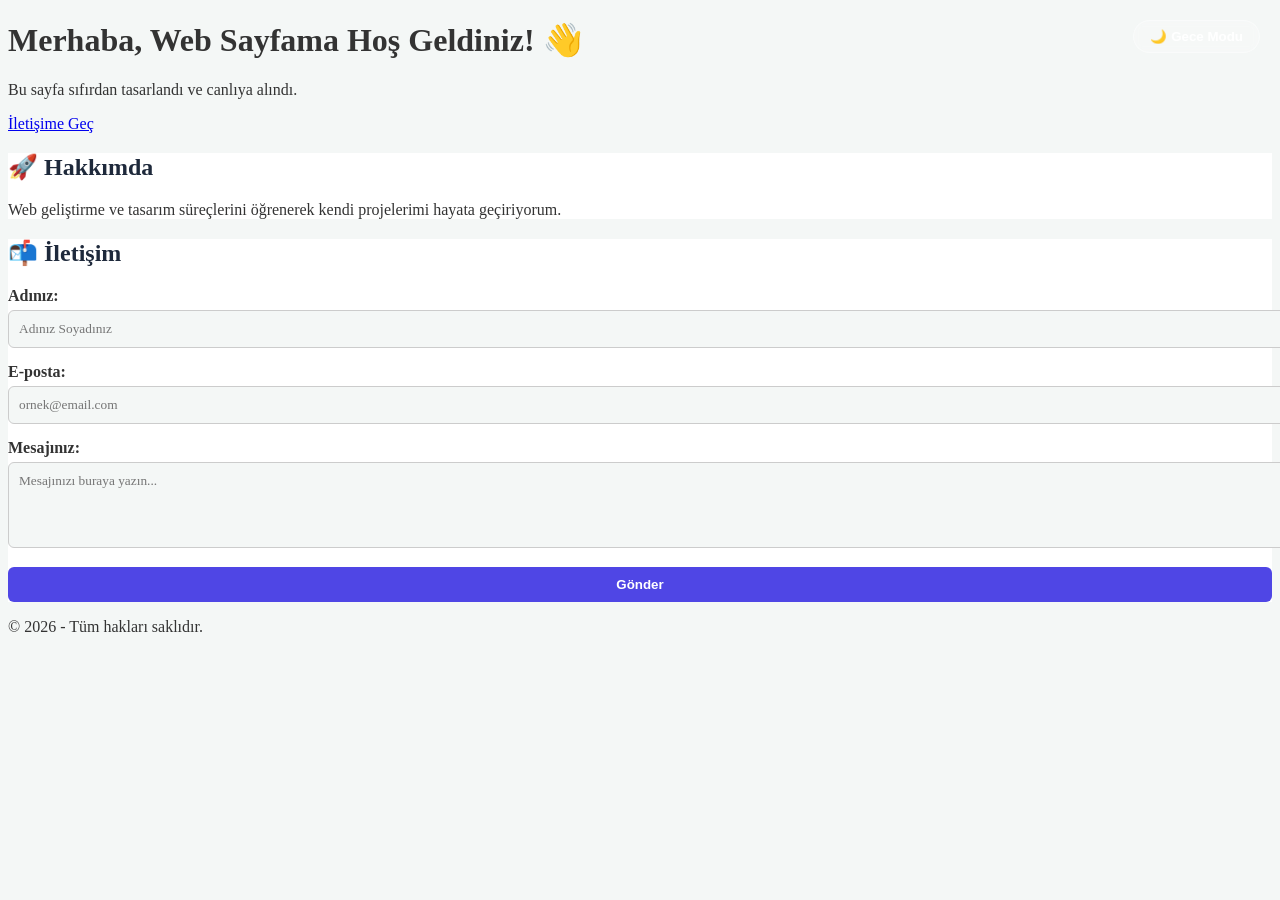
==== index.html @ 27319dee "Add files via upload" ====
<!DOCTYPE html>
<html lang="tr">
<head>
  <meta charset="UTF-8">
  <meta name="viewport" content="width=device-width, initial-scale=1.0">
  <title>Kişisel Web Sayfam</title>
  <link rel="stylesheet" href="style.css">
</head>
<body>

  <header class="hero">
    <button id="theme-toggle" class="theme-btn">🌙 Gece Modu</button>
    <h1>Merhaba, Web Sayfama Hoş Geldiniz! 👋</h1>
    <p>Bu sayfa sıfırdan tasarlandı ve canlıya alındı.</p>
    <a href="#iletisim" class="btn">İletişime Geç</a>
  </header>

  <main class="container">
    <section class="card">
      <h2>🚀 Hakkımda</h2>
      <p>Web geliştirme ve tasarım süreçlerini öğrenerek kendi projelerimi hayata geçiriyorum.</p>
    </section>

    <!-- Netlify Form Bölümü -->
    <section class="card" id="iletisim">
      <h2>📬 İletişim</h2>
      <form name="contact" method="POST" data-netlify="true">
        <input type="hidden" name="form-name" value="contact" />
        
        <div class="form-group">
          <label for="name">Adınız:</label>
          <input type="text" id="name" name="name" required placeholder="Adınız Soyadınız">
        </div>

        <div class="form-group">
          <label for="email">E-posta:</label>
          <input type="email" id="email" name="email" required placeholder="ornek@email.com">
        </div>

        <div class="form-group">
          <label for="message">Mesajınız:</label>
          <textarea id="message" name="message" rows="4" required placeholder="Mesajınızı buraya yazın..."></textarea>
        </div>

        <button type="submit" class="submit-btn">Gönder</button>
      </form>
    </section>
  </main>

  <footer>
    <p>© 2026 - Tüm hakları saklıdır.</p>
  </footer>

  <script src="script.js"></script>
</body>
</html>
---- style.css ----
/* --- Dark Mode Değişkenleri ve Stilleri --- */
:root {
  --bg-color: #f4f7f6;
  --card-bg: #ffffff;
  --text-color: #333333;
  --heading-color: #1e293b;
}

body.dark-theme {
  --bg-color: #0f172a;
  --card-bg: #1e293b;
  --text-color: #cbd5e1;
  --heading-color: #f8fafc;
}

body {
  background-color: var(--bg-color);
  color: var(--text-color);
  transition: background-color 0.3s ease, color 0.3s ease;
}

.card {
  background: var(--card-bg);
  color: var(--text-color);
  transition: background-color 0.3s ease;
}

.card h2 {
  color: var(--heading-color);
}

/* --- Karanlık Mod Butonu --- */
.theme-btn {
  position: absolute;
  top: 20px;
  right: 20px;
  background: rgba(255, 255, 255, 0.2);
  border: 1px solid rgba(255, 255, 255, 0.4);
  color: white;
  padding: 8px 16px;
  border-radius: 20px;
  cursor: pointer;
  font-weight: bold;
  backdrop-filter: blur(5px);
}

/* --- Form Stilleri --- */
.form-group {
  margin-bottom: 15px;
}

.form-group label {
  display: block;
  margin-bottom: 5px;
  font-weight: 600;
}

.form-group input,
.form-group textarea {
  width: 100%;
  padding: 10px;
  border: 1px solid #ccc;
  border-radius: 6px;
  background: var(--bg-color);
  color: var(--text-color);
  font-family: inherit;
}

.submit-btn {
  background-color: #4f46e5;
  color: white;
  border: none;
  padding: 10px 20px;
  border-radius: 6px;
  cursor: pointer;
  font-weight: bold;
  width: 100%;
}

.submit-btn:hover {
  background-color: #4338ca;
}
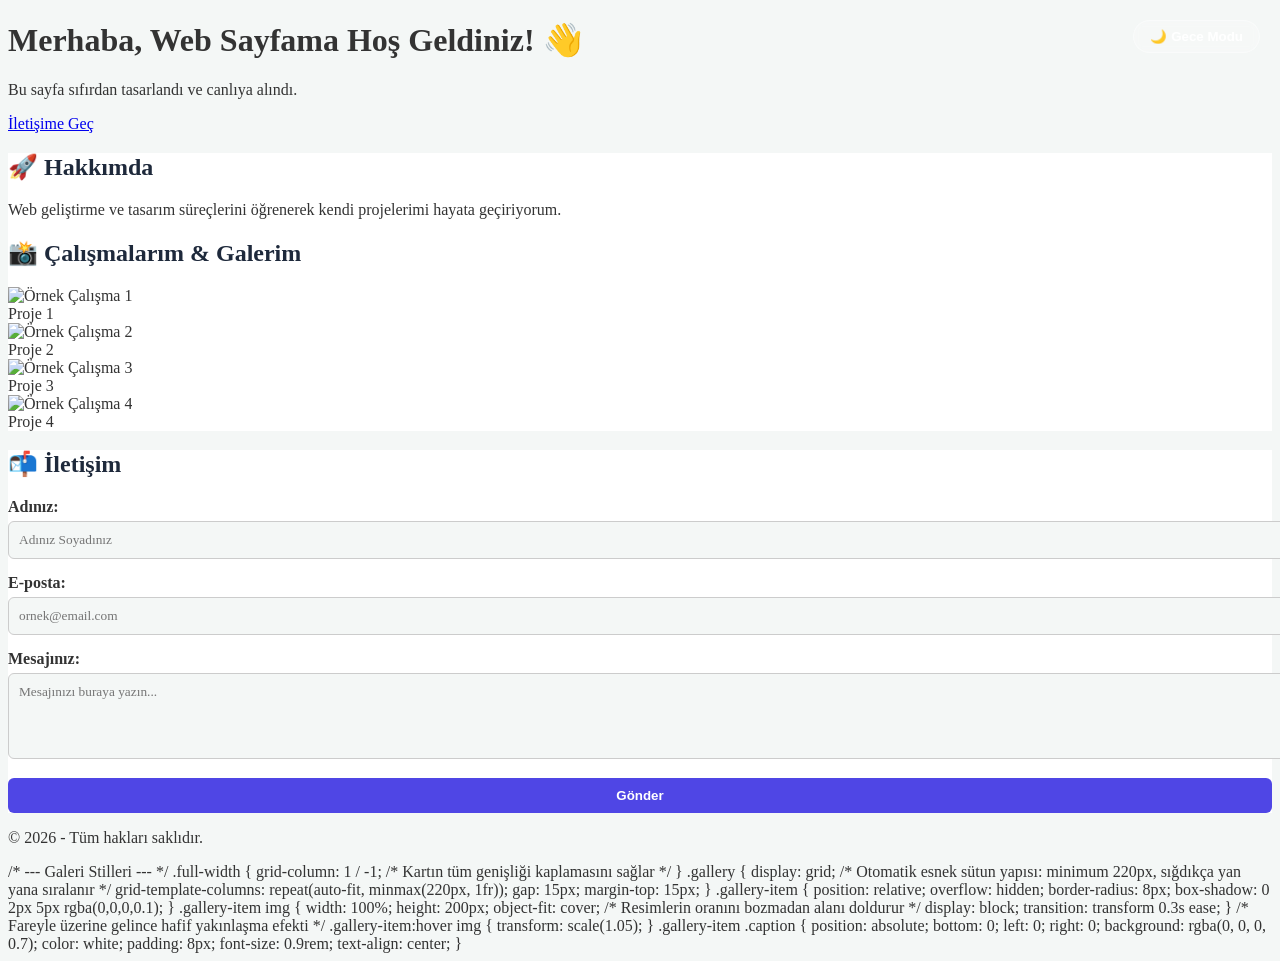
==== commit d3447d60: "Add files via upload" ====
--- a/index.html
+++ b/index.html
@@ -19,6 +19,28 @@
     <section class="card">
       <h2>🚀 Hakkımda</h2>
       <p>Web geliştirme ve tasarım süreçlerini öğrenerek kendi projelerimi hayata geçiriyorum.</p>
+<!-- Fotoğraf Galerisi Bölümü -->
+<section class="card full-width">
+  <h2>📸 Çalışmalarım & Galerim</h2>
+  <div class="gallery">
+    <div class="gallery-item">
+      <img src="https://picsum.photos/600/400?random=1" alt="Örnek Çalışma 1">
+      <div class="caption">Proje 1</div>
+    </div>
+    <div class="gallery-item">
+      <img src="https://picsum.photos/600/400?random=2" alt="Örnek Çalışma 2">
+      <div class="caption">Proje 2</div>
+    </div>
+    <div class="gallery-item">
+      <img src="https://picsum.photos/600/400?random=3" alt="Örnek Çalışma 3">
+      <div class="caption">Proje 3</div>
+    </div>
+    <div class="gallery-item">
+      <img src="https://picsum.photos/600/400?random=4" alt="Örnek Çalışma 4">
+      <div class="caption">Proje 4</div>
+    </div>
+  </div>
+</section>
     </section>
 
     <!-- Netlify Form Bölümü -->
@@ -52,5 +74,49 @@
   </footer>
 
   <script src="script.js"></script>
+/* --- Galeri Stilleri --- */
+.full-width {
+  grid-column: 1 / -1; /* Kartın tüm genişliği kaplamasını sağlar */
+}
+
+.gallery {
+  display: grid;
+  /* Otomatik esnek sütun yapısı: minimum 220px, sığdıkça yan yana sıralanır */
+  grid-template-columns: repeat(auto-fit, minmax(220px, 1fr));
+  gap: 15px;
+  margin-top: 15px;
+}
+
+.gallery-item {
+  position: relative;
+  overflow: hidden;
+  border-radius: 8px;
+  box-shadow: 0 2px 5px rgba(0,0,0,0.1);
+}
+
+.gallery-item img {
+  width: 100%;
+  height: 200px;
+  object-fit: cover; /* Resimlerin oranını bozmadan alanı doldurur */
+  display: block;
+  transition: transform 0.3s ease;
+}
+
+/* Fareyle üzerine gelince hafif yakınlaşma efekti */
+.gallery-item:hover img {
+  transform: scale(1.05);
+}
+
+.gallery-item .caption {
+  position: absolute;
+  bottom: 0;
+  left: 0;
+  right: 0;
+  background: rgba(0, 0, 0, 0.7);
+  color: white;
+  padding: 8px;
+  font-size: 0.9rem;
+  text-align: center;
+}
 </body>
 </html>
